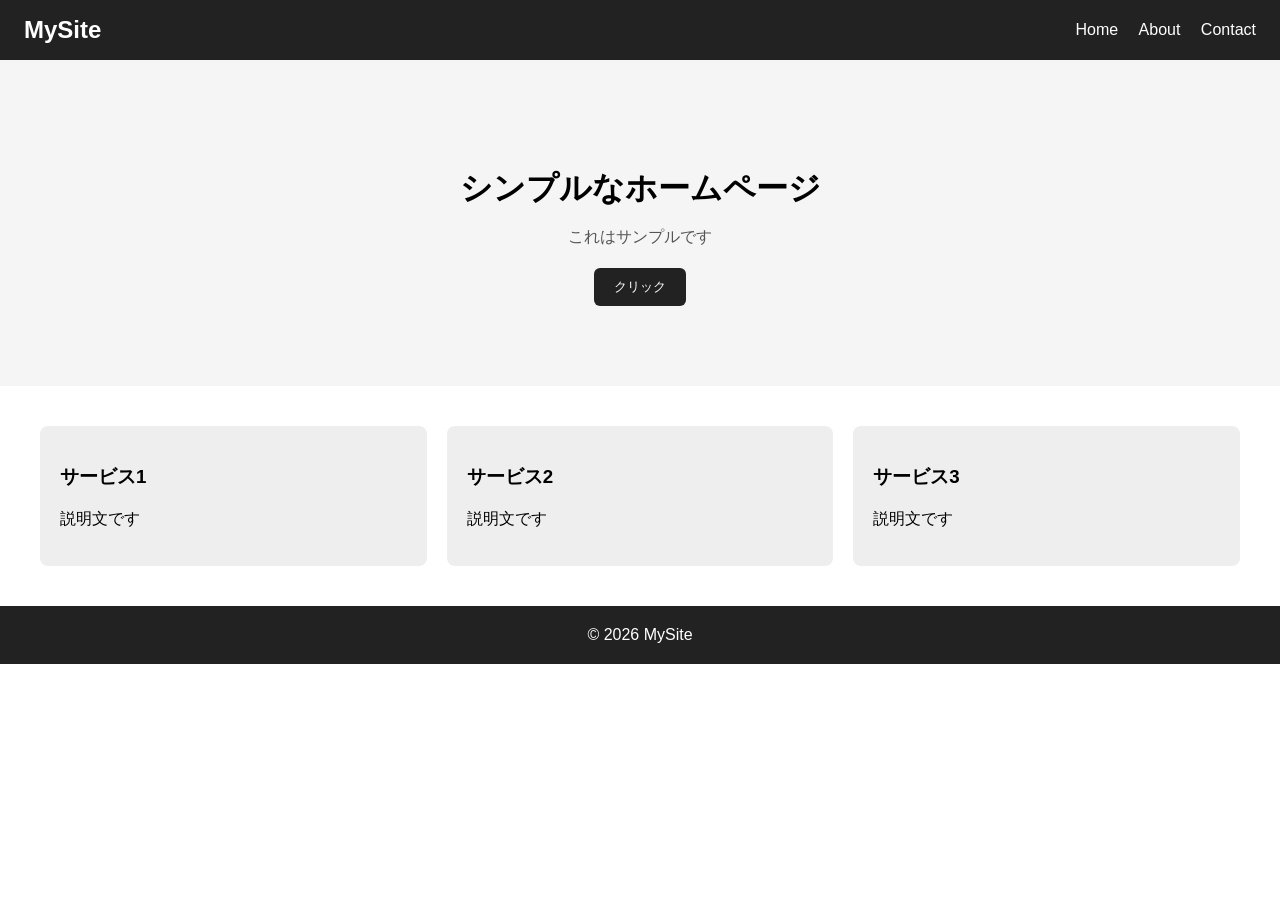
==== index.html @ 66b2cbe6 "add: サイトを構成する部品として扱うJavaScriptファイルの追加" ====
<!DOCTYPE html>
<html lang="ja">
<head>
  <meta charset="UTF-8">
  <title>Parts Builder</title>
  <link rel="stylesheet" href="style.css">
  <script type="module" src="script.js" defer></script>
</head>
<body>
  <div id="preview"></div>
</body>
</html>
---- style.css ----
body {
  margin: 0;
  font-family: sans-serif;
}

* {
  box-sizing: border-box;
}
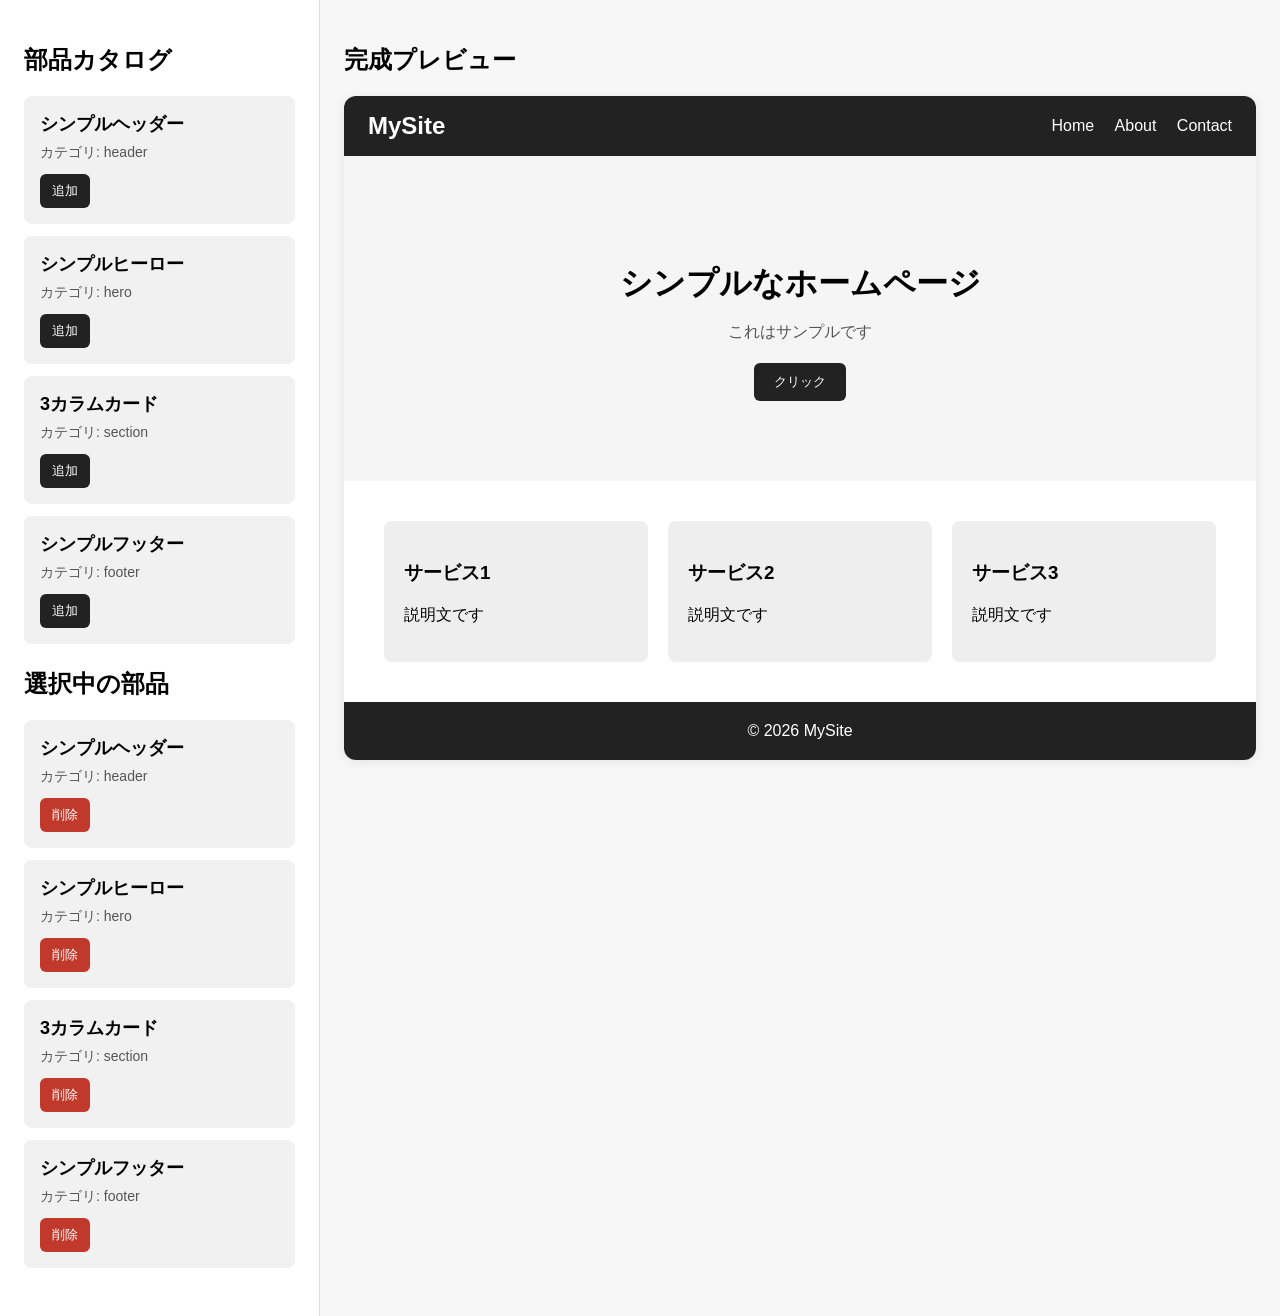
==== commit 0d325694: "feat: カタログとプレビュー部分の追加" ====
--- a/index.html
+++ b/index.html
@@ -7,6 +7,19 @@
   <script type="module" src="script.js" defer></script>
 </head>
 <body>
-  <div id="preview"></div>
+  <div class="app">
+    <aside class="sidebar">
+      <h1>部品カタログ</h1>
+      <div id="parts-list" class="parts-list"></div>
+
+      <h2>選択中の部品</h2>
+      <div id="selected-list" class="selected-list"></div>
+    </aside>
+
+    <main class="main-content">
+      <h2>完成プレビュー</h2>
+      <div id="preview" class="preview"></div>
+    </main>
+  </div>
 </body>
 </html>
--- a/style.css
+++ b/style.css
@@ -1,8 +1,85 @@
 body {
   margin: 0;
   font-family: sans-serif;
+  background: #f7f7f7;
 }
 
 * {
   box-sizing: border-box;
+}
+
+.app {
+  display: flex;
+  min-height: 100vh;
+}
+
+.sidebar {
+  width: 320px;
+  padding: 24px;
+  background: #ffffff;
+  border-right: 1px solid #ddd;
+  overflow-y: auto;
+}
+
+.main-content {
+  flex: 1;
+  padding: 24px;
+}
+
+.parts-list,
+.selected-list {
+  display: flex;
+  flex-direction: column;
+  gap: 12px;
+  margin-bottom: 24px;
+}
+
+.part-item,
+.selected-item {
+  padding: 16px;
+  background: #f1f1f1;
+  border-radius: 8px;
+}
+
+.part-item h3,
+.selected-item h3 {
+  margin: 0 0 8px;
+  font-size: 18px;
+}
+
+.part-item p,
+.selected-item p {
+  margin: 0 0 12px;
+  color: #555;
+  font-size: 14px;
+}
+
+.button-row {
+  display: flex;
+  gap: 8px;
+}
+
+button {
+  padding: 8px 12px;
+  border: none;
+  border-radius: 6px;
+  cursor: pointer;
+}
+
+.add-btn {
+  background: #222;
+  color: white;
+}
+
+.remove-btn {
+  background: #c0392b;
+  color: white;
+}
+
+.preview {
+  min-height: 600px;
+  background: white;
+  border-radius: 12px;
+  overflow: hidden;
+  box-shadow: 0 2px 12px rgba(0, 0, 0, 0.08);
 }
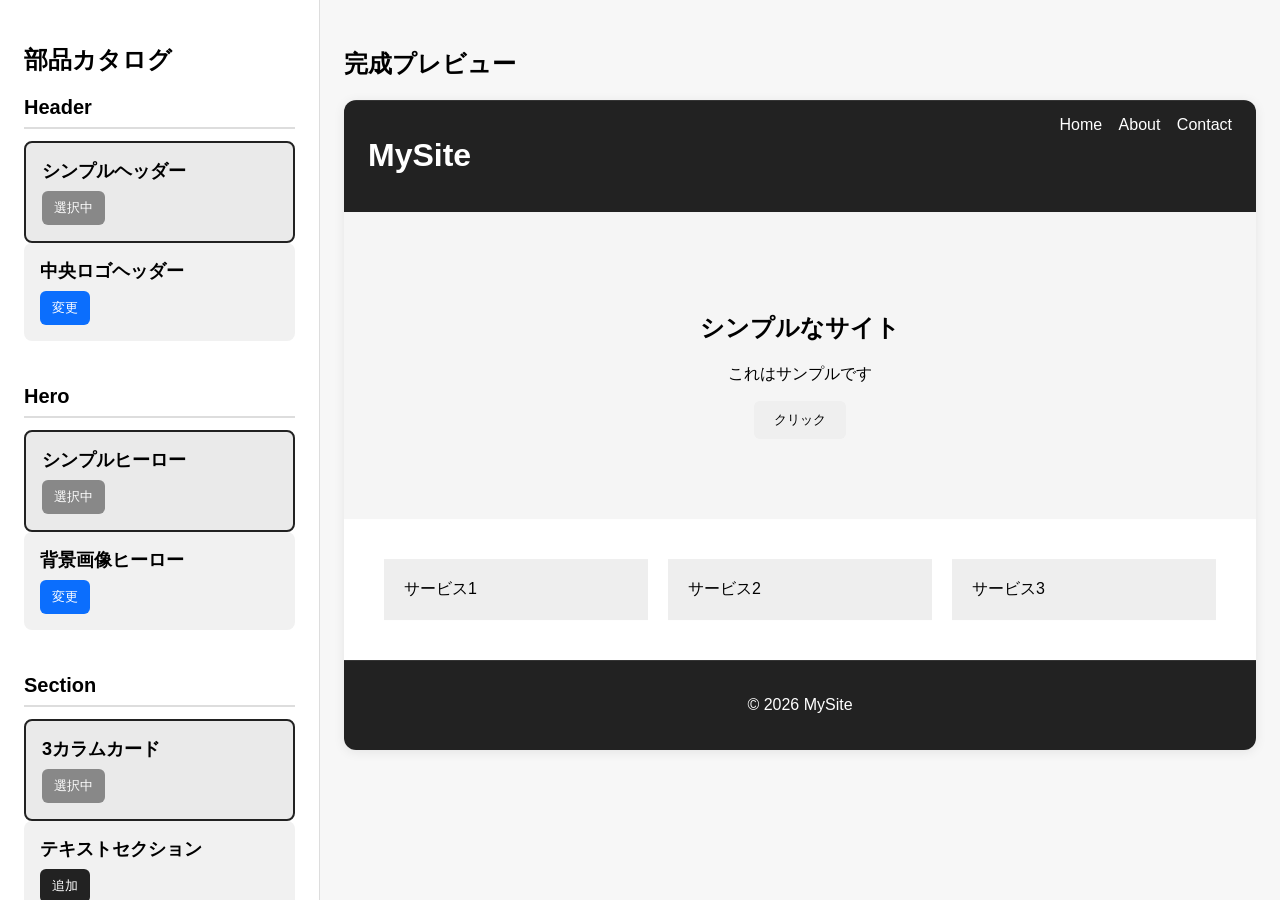
==== commit 55b18934: "feat: 選択中表示と固定プレビューでカタログUXを改善" ====
--- a/index.html
+++ b/index.html
@@ -17,8 +17,10 @@
     </aside>
 
     <main class="main-content">
-      <h2>完成プレビュー</h2>
-      <div id="preview" class="preview"></div>
+    <div class="preview-wrapper">
+        <h2>完成プレビュー</h2>
+        <div id="preview" class="preview"></div>
+    </div>
     </main>
   </div>
 </body>
--- a/style.css
+++ b/style.css
@@ -10,7 +10,7 @@
 
 .app {
   display: flex;
-  min-height: 100vh;
+  height: 100vh;
 }
 
 .sidebar {
@@ -24,6 +24,12 @@
 .main-content {
   flex: 1;
   padding: 24px;
+  overflow-y: auto;
+}
+
+.preview-wrapper {
+  position: sticky;
+  top: 24px;
 }
 
 .parts-list,
@@ -82,4 +88,36 @@
   border-radius: 12px;
   overflow: hidden;
   box-shadow: 0 2px 12px rgba(0, 0, 0, 0.08);
+}
+
+.catalog-group {
+  margin-bottom: 32px;
+}
+
+.catalog-group__title {
+  margin: 0 0 12px;
+  padding-bottom: 8px;
+  border-bottom: 2px solid #ddd;
+  font-size: 20px;
+}
+
+.part-item--selected {
+  border: 2px solid #222;
+  background: #eaeaea;
+}
+
+.selected-btn {
+  background: #888;
+  color: white;
+  cursor: default;
+}
+
+.change-btn {
+  background: #0b6efd;
+  color: white;
+}
+
+.add-btn {
+  background: #222;
+  color: white;
 }
